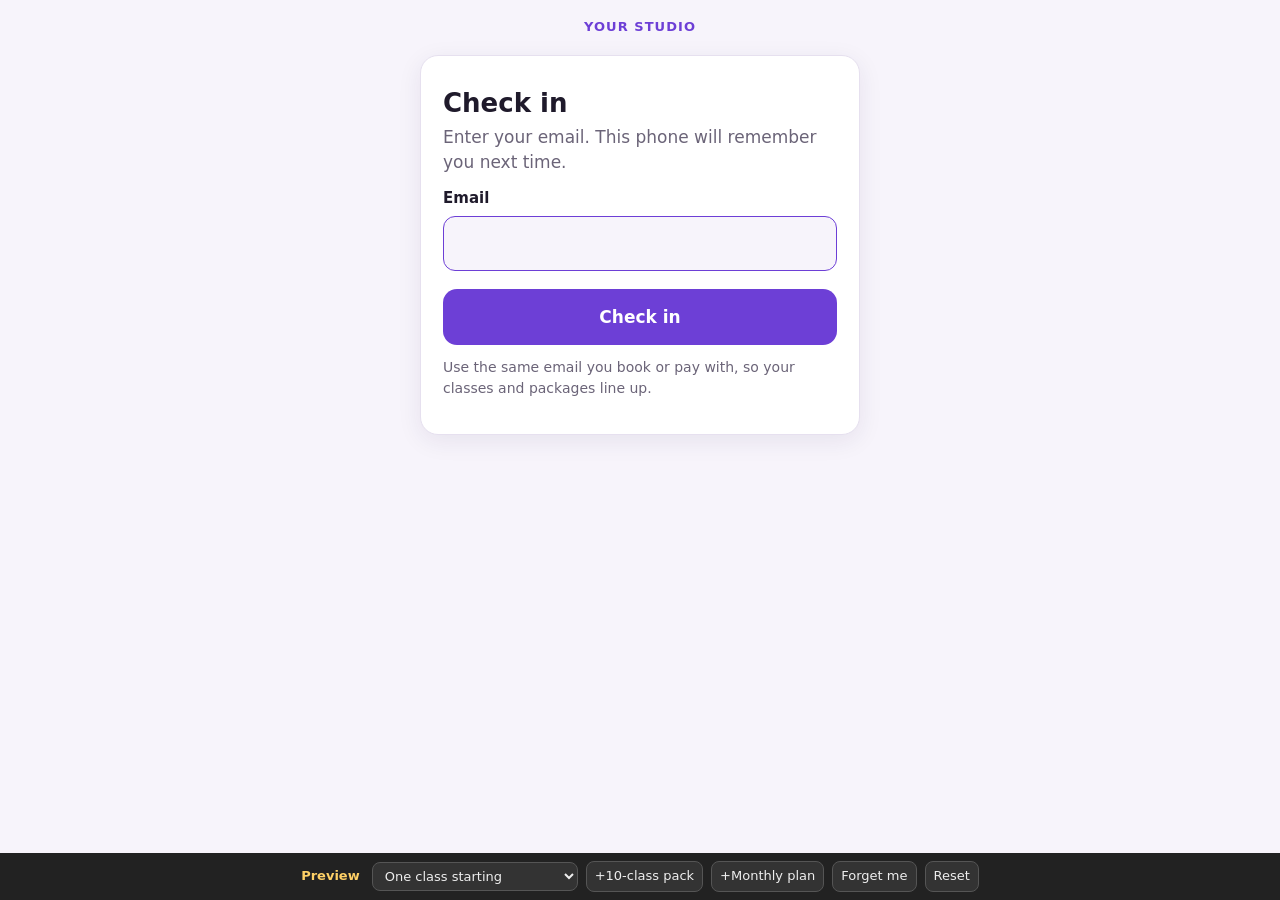
==== web/index.html @ caa4cb8f "Studio check-in 1.0 Students tap an NFC tag or scan a QR code by the door; a static page on GitHub P" ====
<!doctype html>
<html lang="en">
<head>
  <meta charset="utf-8">
  <meta name="viewport" content="width=device-width, initial-scale=1, viewport-fit=cover">
  <meta name="theme-color" content="#6d3fd6">
  <meta name="robots" content="noindex">
  <title>Check in</title>
  <link rel="stylesheet" href="style.css">
</head>
<body>
  <header class="top"><span id="studio"></span></header>
  <main id="app" aria-live="polite">
    <div class="card center"><div class="spinner" aria-hidden="true"></div></div>
  </main>
  <noscript><p class="card">Please turn on JavaScript to check in.</p></noscript>
  <script src="config.js"></script>
  <script src="app.js"></script>
</body>
</html>
---- web/style.css ----
:root {
  --bg: #f7f4fb;
  --card: #ffffff;
  --ink: #1f1a2b;
  --muted: #6b6478;
  --line: #e6e0ef;
  --brand: #6d3fd6;
  --brand-ink: #ffffff;
  --ok: #1f9d63;
  --ok-soft: #e4f6ec;
  --warn-soft: #fff4e0;
  --warn-ink: #8a5a00;
  --venmo: #008cff;
  --radius: 18px;
  --shadow: 0 6px 24px rgba(40, 20, 80, 0.08);
}
@media (prefers-color-scheme: dark) {
  :root {
    --bg: #15121c;
    --card: #211d2b;
    --ink: #f2eef8;
    --muted: #a59eb3;
    --line: #342e40;
    --brand: #9b74ff;
    --ok: #3fcf8e;
    --ok-soft: #173326;
    --warn-soft: #3a2c12;
    --warn-ink: #f3c46b;
    --shadow: none;
  }
}

* { box-sizing: border-box; }
html, body { margin: 0; }
body {
  background: var(--bg);
  color: var(--ink);
  font: 17px/1.45 system-ui, -apple-system, "Segoe UI", Roboto, sans-serif;
  min-height: 100vh;
  padding: 0 16px calc(24px + env(safe-area-inset-bottom));
  -webkit-text-size-adjust: 100%;
}
.top {
  text-align: center;
  padding: calc(18px + env(safe-area-inset-top)) 0 10px;
  font-weight: 700;
  letter-spacing: 0.08em;
  text-transform: uppercase;
  font-size: 13px;
  color: var(--brand);
}
main { max-width: 440px; margin: 0 auto; }

.card {
  background: var(--card);
  border-radius: var(--radius);
  box-shadow: var(--shadow);
  border: 1px solid var(--line);
  padding: 26px 22px;
  margin: 8px 0 14px;
}
.center { text-align: center; }
h1 { font-size: 26px; line-height: 1.2; margin: 6px 0 6px; }
p { margin: 0 0 10px; }
.muted { color: var(--muted); }
.small { font-size: 14px; }

label { display: block; font-weight: 600; font-size: 15px; margin: 14px 0 6px; }
input {
  width: 100%;
  font: inherit;
  padding: 14px 14px;
  border-radius: 12px;
  border: 1.5px solid var(--line);
  background: var(--bg);
  color: var(--ink);
}
input:focus { outline: none; border-color: var(--brand); }

.btn {
  display: block;
  width: 100%;
  margin-top: 18px;
  padding: 16px;
  border: 0;
  border-radius: 14px;
  background: var(--brand);
  color: var(--brand-ink);
  font: inherit;
  font-weight: 700;
  text-align: center;
  text-decoration: none;
  cursor: pointer;
}
.btn:disabled { opacity: 0.6; }
.btn.secondary { background: transparent; color: var(--brand); border: 1.5px solid var(--line); }
.btn.venmo { background: var(--venmo); color: #fff; }
.btn + .btn { margin-top: 10px; }
.linkish {
  background: none; border: 0; padding: 4px; font: inherit; font-size: 14px;
  color: var(--muted); text-decoration: underline; cursor: pointer;
}

.error { background: var(--warn-soft); color: var(--warn-ink); border-radius: 12px; padding: 10px 12px; font-size: 15px; margin-top: 12px; }

.check {
  width: 92px; height: 92px; margin: 2px auto 8px;
  border-radius: 50%; background: var(--ok-soft);
  display: grid; place-items: center;
  animation: pop 0.35s ease-out both;
}
.check svg { width: 52px; height: 52px; }
.check path {
  fill: none; stroke: var(--ok); stroke-width: 7; stroke-linecap: round; stroke-linejoin: round;
  stroke-dasharray: 70; stroke-dashoffset: 70;
  animation: draw 0.4s 0.2s ease-out forwards;
}
@keyframes pop { from { transform: scale(0.6); opacity: 0; } to { transform: scale(1); opacity: 1; } }
@keyframes draw { to { stroke-dashoffset: 0; } }

.klass { font-size: 18px; font-weight: 600; margin-bottom: 2px; }
.acct {
  margin-top: 18px; padding: 14px 16px; border-radius: 14px;
  background: var(--bg); text-align: left; font-size: 16px;
}
.acct b { font-weight: 700; }
.acct .row { display: flex; justify-content: space-between; align-items: baseline; gap: 12px; }
.acct .amount { font-size: 22px; font-weight: 800; }
.paid { color: var(--ok); font-weight: 700; }

.acct hr { border: 0; border-top: 1px solid var(--line); margin: 12px 0; }

.klasses { list-style: none; padding: 0; margin: 4px 0 0; text-align: left; }
.klasses li { display: flex; justify-content: space-between; align-items: baseline; gap: 12px; padding: 6px 0; border-bottom: 1px solid var(--line); }
.klasses li:last-child { border-bottom: 0; }
.klasses .klass { margin: 0; }

.picks { margin-top: 12px; }
.pick {
  display: flex; align-items: center; gap: 12px;
  margin: 8px 0 0; padding: 14px; border-radius: 14px;
  border: 1.5px solid var(--line); font-size: 17px; cursor: pointer;
}
.pick:has(input:checked:not(:disabled)) { border-color: var(--brand); }
.pick input { width: 22px; height: 22px; margin: 0; flex: none; accent-color: var(--brand); }
.pick .pname { flex: 1; }
.pick .time { font-weight: 600; color: var(--muted); }
.pick.done { cursor: default; opacity: 0.7; }
.pick.done .time { color: var(--ok); }

.spinner {
  width: 36px; height: 36px; margin: 18px auto;
  border-radius: 50%; border: 4px solid var(--line); border-top-color: var(--brand);
  animation: spin 0.8s linear infinite;
}
@keyframes spin { to { transform: rotate(360deg); } }

.foot { text-align: center; margin-top: 4px; }

@media (prefers-reduced-motion: reduce) {
  .check, .check path, .spinner { animation-duration: 0.01s; }
}

/* Preview-mode toolbar (mock.js only) */
.mockbar {
  position: fixed; left: 0; right: 0; bottom: 0;
  background: #222; color: #eee; font-size: 13px;
  padding: 8px 12px calc(8px + env(safe-area-inset-bottom));
  display: flex; flex-wrap: wrap; gap: 6px 8px; align-items: center; justify-content: center;
}
.mockbar b { color: #ffd166; margin-right: 4px; }
.mockbar select, .mockbar button {
  font: inherit; font-size: 13px; padding: 5px 8px; border-radius: 8px;
  border: 1px solid #555; background: #333; color: #eee; cursor: pointer;
}
body.mock { padding-bottom: 120px; }
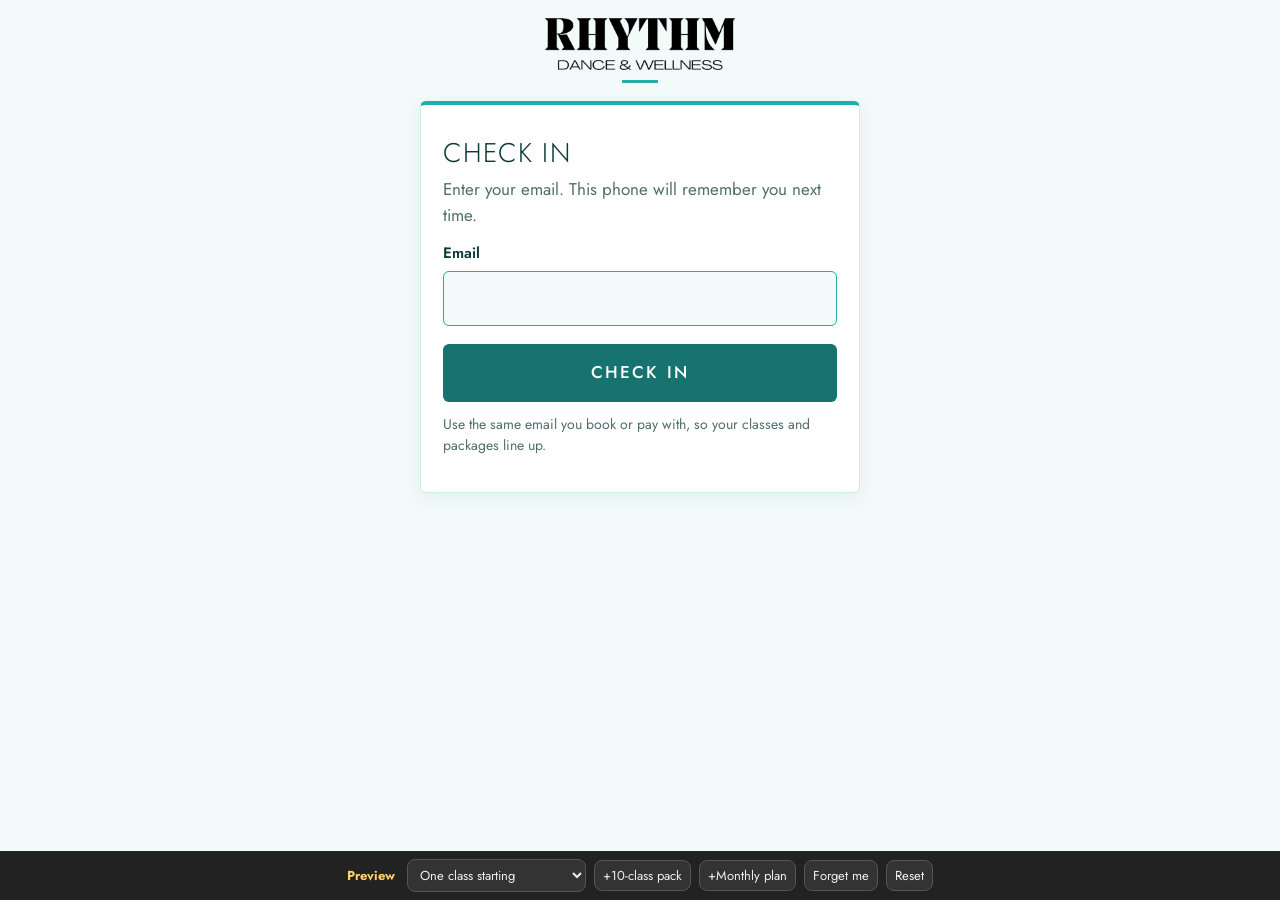
==== commit d54cd0f9: "Wix purchases, a Today tab, owner check-in, and the studio's look - Wix plan purchases sync hourly i" ====
--- a/web/index.html
+++ b/web/index.html
@@ -3,13 +3,20 @@
 <head>
   <meta charset="utf-8">
   <meta name="viewport" content="width=device-width, initial-scale=1, viewport-fit=cover">
-  <meta name="theme-color" content="#6d3fd6">
+  <meta name="theme-color" content="#21ada8">
   <meta name="robots" content="noindex">
   <title>Check in</title>
+  <link rel="preconnect" href="https://fonts.googleapis.com">
+  <link rel="preconnect" href="https://fonts.gstatic.com" crossorigin>
+  <link rel="stylesheet" href="https://fonts.googleapis.com/css2?family=Jost:wght@300;400;500;600&display=swap">
   <link rel="stylesheet" href="style.css">
 </head>
 <body>
-  <header class="top"><span id="studio"></span></header>
+  <header class="top">
+    <!-- The studio's own logo (from rhythmdw.com). If it ever fails to load, the name shows instead. -->
+    <img class="logo" src="logo.png" alt="" width="560" height="153" onerror="this.parentNode.classList.add('nologo')">
+    <span id="studio"></span>
+  </header>
   <main id="app" aria-live="polite">
     <div class="card center"><div class="spinner" aria-hidden="true"></div></div>
   </main>
--- a/web/style.css
+++ b/web/style.css
@@ -1,29 +1,36 @@
+/* Colours and type follow the studio's Wix site (rhythmdw.com): its teal #21ADA8,
+   white space, and light geometric capitals. The site's Avenir / Brandon Grotesque
+   are licensed fonts, so Jost (free, Google Fonts) stands in for both. */
 :root {
-  --bg: #f7f4fb;
+  --bg: #f2fbfa;
   --card: #ffffff;
-  --ink: #1f1a2b;
-  --muted: #6b6478;
-  --line: #e6e0ef;
-  --brand: #6d3fd6;
+  --ink: #0b3a38;
+  --muted: #4f6e6c;
+  --line: #cfeceb;
+  --teal: #21ada8;         /* the studio's accent */
+  --brand: #167370;        /* deeper teal from their palette: readable white text on buttons */
   --brand-ink: #ffffff;
-  --ok: #1f9d63;
-  --ok-soft: #e4f6ec;
+  --ok: #167370;
+  --ok-soft: #ccf5f4;
   --warn-soft: #fff4e0;
-  --warn-ink: #8a5a00;
+  --warn-ink: #7a4f00;
   --venmo: #008cff;
-  --radius: 18px;
-  --shadow: 0 6px 24px rgba(40, 20, 80, 0.08);
+  --radius: 6px;
+  --shadow: 0 4px 18px rgba(11, 58, 56, 0.07);
+  --display: "Jost", "Avenir Next", Avenir, "Century Gothic", system-ui, sans-serif;
 }
 @media (prefers-color-scheme: dark) {
   :root {
-    --bg: #15121c;
-    --card: #211d2b;
-    --ink: #f2eef8;
-    --muted: #a59eb3;
-    --line: #342e40;
-    --brand: #9b74ff;
-    --ok: #3fcf8e;
-    --ok-soft: #173326;
+    --bg: #082826;
+    --card: #0e3533;
+    --ink: #e9f8f7;
+    --muted: #9cc4c1;
+    --line: #1d4c49;
+    --teal: #40dad5;
+    --brand: #21ada8;
+    --brand-ink: #04201f;
+    --ok: #7fe7e3;
+    --ok-soft: #164745;
     --warn-soft: #3a2c12;
     --warn-ink: #f3c46b;
     --shadow: none;
@@ -35,7 +42,8 @@
 body {
   background: var(--bg);
   color: var(--ink);
-  font: 17px/1.45 system-ui, -apple-system, "Segoe UI", Roboto, sans-serif;
+  font: 17px/1.5 var(--display);
+  font-weight: 400;
   min-height: 100vh;
   padding: 0 16px calc(24px + env(safe-area-inset-bottom));
   -webkit-text-size-adjust: 100%;
@@ -43,11 +51,26 @@
 .top {
   text-align: center;
   padding: calc(18px + env(safe-area-inset-top)) 0 10px;
-  font-weight: 700;
-  letter-spacing: 0.08em;
+  font-weight: 600;
+  letter-spacing: 0.22em;
   text-transform: uppercase;
-  font-size: 13px;
-  color: var(--brand);
+  font-size: 15px;
+  color: var(--ink);
+}
+.top::after {  /* a short teal rule under the name, like the site's teal panels */
+  content: ""; display: block; width: 36px; height: 3px;
+  margin: 10px auto 0; background: var(--teal);
+}
+.logo { display: block; width: 190px; max-width: 60%; height: auto; margin: 0 auto; }
+@media (prefers-color-scheme: dark) { .logo { filter: invert(1); } }  /* black logo → white */
+/* With the logo showing, the name stays for screen readers and the tab title only. */
+.top:not(.nologo) #studio {
+  position: absolute; width: 1px; height: 1px; overflow: hidden; clip: rect(0 0 0 0); white-space: nowrap;
+}
+.nologo .logo { display: none; }
+.envbadge {
+  margin-left: 8px; padding: 2px 7px; border-radius: 6px;
+  background: var(--warn-soft); color: var(--warn-ink); letter-spacing: 0.04em;
 }
 main { max-width: 440px; margin: 0 auto; }
 
@@ -56,11 +79,15 @@
   border-radius: var(--radius);
   box-shadow: var(--shadow);
   border: 1px solid var(--line);
+  border-top: 4px solid var(--teal);
   padding: 26px 22px;
   margin: 8px 0 14px;
 }
 .center { text-align: center; }
-h1 { font-size: 26px; line-height: 1.2; margin: 6px 0 6px; }
+h1 {
+  font-size: 27px; line-height: 1.2; margin: 6px 0 8px;
+  font-weight: 300; text-transform: uppercase; letter-spacing: 0.04em;
+}
 p { margin: 0 0 10px; }
 .muted { color: var(--muted); }
 .small { font-size: 14px; }
@@ -70,12 +97,12 @@
   width: 100%;
   font: inherit;
   padding: 14px 14px;
-  border-radius: 12px;
+  border-radius: var(--radius);
   border: 1.5px solid var(--line);
   background: var(--bg);
   color: var(--ink);
 }
-input:focus { outline: none; border-color: var(--brand); }
+input:focus { outline: none; border-color: var(--teal); }
 
 .btn {
   display: block;
@@ -83,18 +110,21 @@
   margin-top: 18px;
   padding: 16px;
   border: 0;
-  border-radius: 14px;
+  border-radius: var(--radius);
   background: var(--brand);
   color: var(--brand-ink);
   font: inherit;
-  font-weight: 700;
+  font-weight: 500;
+  letter-spacing: 0.12em;
+  text-transform: uppercase;
   text-align: center;
   text-decoration: none;
   cursor: pointer;
 }
 .btn:disabled { opacity: 0.6; }
-.btn.secondary { background: transparent; color: var(--brand); border: 1.5px solid var(--line); }
-.btn.venmo { background: var(--venmo); color: #fff; }
+.btn.secondary { background: transparent; color: var(--brand); border: 1.5px solid var(--teal); }
+@media (prefers-color-scheme: dark) { .btn.secondary { color: var(--teal); } }
+.btn.venmo { background: var(--venmo); color: #fff; letter-spacing: 0.02em; text-transform: none; font-weight: 600; }
 .btn + .btn { margin-top: 10px; }
 .linkish {
   background: none; border: 0; padding: 4px; font: inherit; font-size: 14px;
@@ -118,14 +148,14 @@
 @keyframes pop { from { transform: scale(0.6); opacity: 0; } to { transform: scale(1); opacity: 1; } }
 @keyframes draw { to { stroke-dashoffset: 0; } }
 
-.klass { font-size: 18px; font-weight: 600; margin-bottom: 2px; }
+.klass { font-size: 18px; font-weight: 500; margin-bottom: 2px; }
 .acct {
-  margin-top: 18px; padding: 14px 16px; border-radius: 14px;
+  margin-top: 18px; padding: 14px 16px; border-radius: var(--radius);
   background: var(--bg); text-align: left; font-size: 16px;
 }
 .acct b { font-weight: 700; }
 .acct .row { display: flex; justify-content: space-between; align-items: baseline; gap: 12px; }
-.acct .amount { font-size: 22px; font-weight: 800; }
+.acct .amount { font-size: 24px; font-weight: 500; }
 .paid { color: var(--ok); font-weight: 700; }
 
 .acct hr { border: 0; border-top: 1px solid var(--line); margin: 12px 0; }
@@ -138,10 +168,10 @@
 .picks { margin-top: 12px; }
 .pick {
   display: flex; align-items: center; gap: 12px;
-  margin: 8px 0 0; padding: 14px; border-radius: 14px;
+  margin: 8px 0 0; padding: 14px; border-radius: var(--radius);
   border: 1.5px solid var(--line); font-size: 17px; cursor: pointer;
 }
-.pick:has(input:checked:not(:disabled)) { border-color: var(--brand); }
+.pick:has(input:checked:not(:disabled)) { border-color: var(--teal); background: var(--bg); }
 .pick input { width: 22px; height: 22px; margin: 0; flex: none; accent-color: var(--brand); }
 .pick .pname { flex: 1; }
 .pick .time { font-weight: 600; color: var(--muted); }
@@ -150,7 +180,7 @@
 
 .spinner {
   width: 36px; height: 36px; margin: 18px auto;
-  border-radius: 50%; border: 4px solid var(--line); border-top-color: var(--brand);
+  border-radius: 50%; border: 4px solid var(--line); border-top-color: var(--teal);
   animation: spin 0.8s linear infinite;
 }
 @keyframes spin { to { transform: rotate(360deg); } }
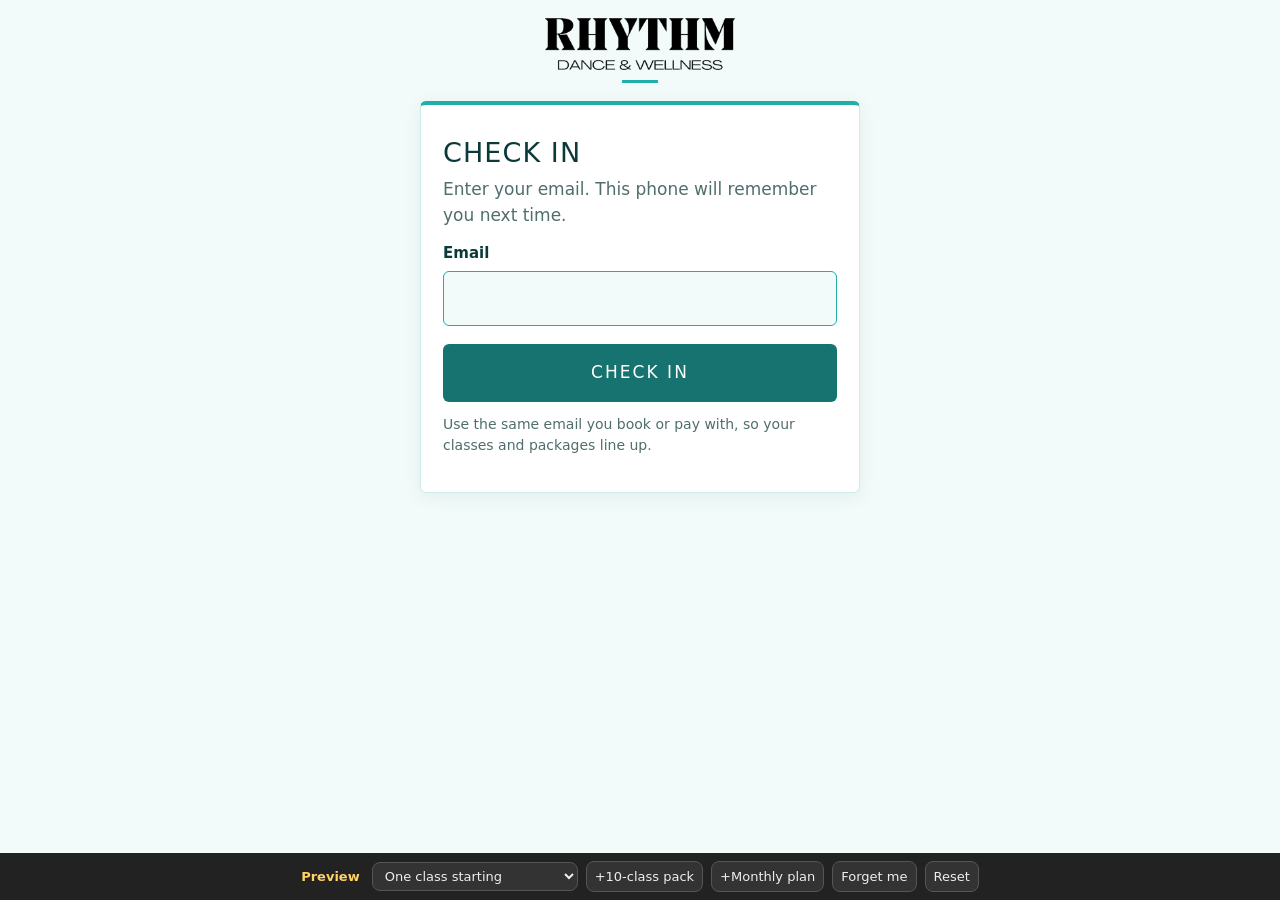
==== commit bbc52b79: "Security fixes before going public; point the dev page at rhyerbiz.github.io - Text from students or" ====
--- a/web/index.html
+++ b/web/index.html
@@ -5,6 +5,9 @@
   <meta name="viewport" content="width=device-width, initial-scale=1, viewport-fit=cover">
   <meta name="theme-color" content="#21ada8">
   <meta name="robots" content="noindex">
+  <!-- What the page may load and talk to: itself, the Google Font, and the Apps Script API
+       (script.google.com redirects each answer to script.googleusercontent.com). -->
+  <meta http-equiv="Content-Security-Policy" content="default-src 'self'; script-src 'self'; style-src 'self' 'unsafe-inline' https://fonts.googleapis.com; font-src https://fonts.gstatic.com; img-src 'self'; connect-src 'self' https://script.google.com https://script.googleusercontent.com; base-uri 'none'; form-action 'none'; object-src 'none'">
   <title>Check in</title>
   <link rel="preconnect" href="https://fonts.googleapis.com">
   <link rel="preconnect" href="https://fonts.gstatic.com" crossorigin>
@@ -14,7 +17,7 @@
 <body>
   <header class="top">
     <!-- The studio's own logo (from rhythmdw.com). If it ever fails to load, the name shows instead. -->
-    <img class="logo" src="logo.png" alt="" width="560" height="153" onerror="this.parentNode.classList.add('nologo')">
+    <img class="logo" src="logo.png" alt="" width="560" height="153">
     <span id="studio"></span>
   </header>
   <main id="app" aria-live="polite">
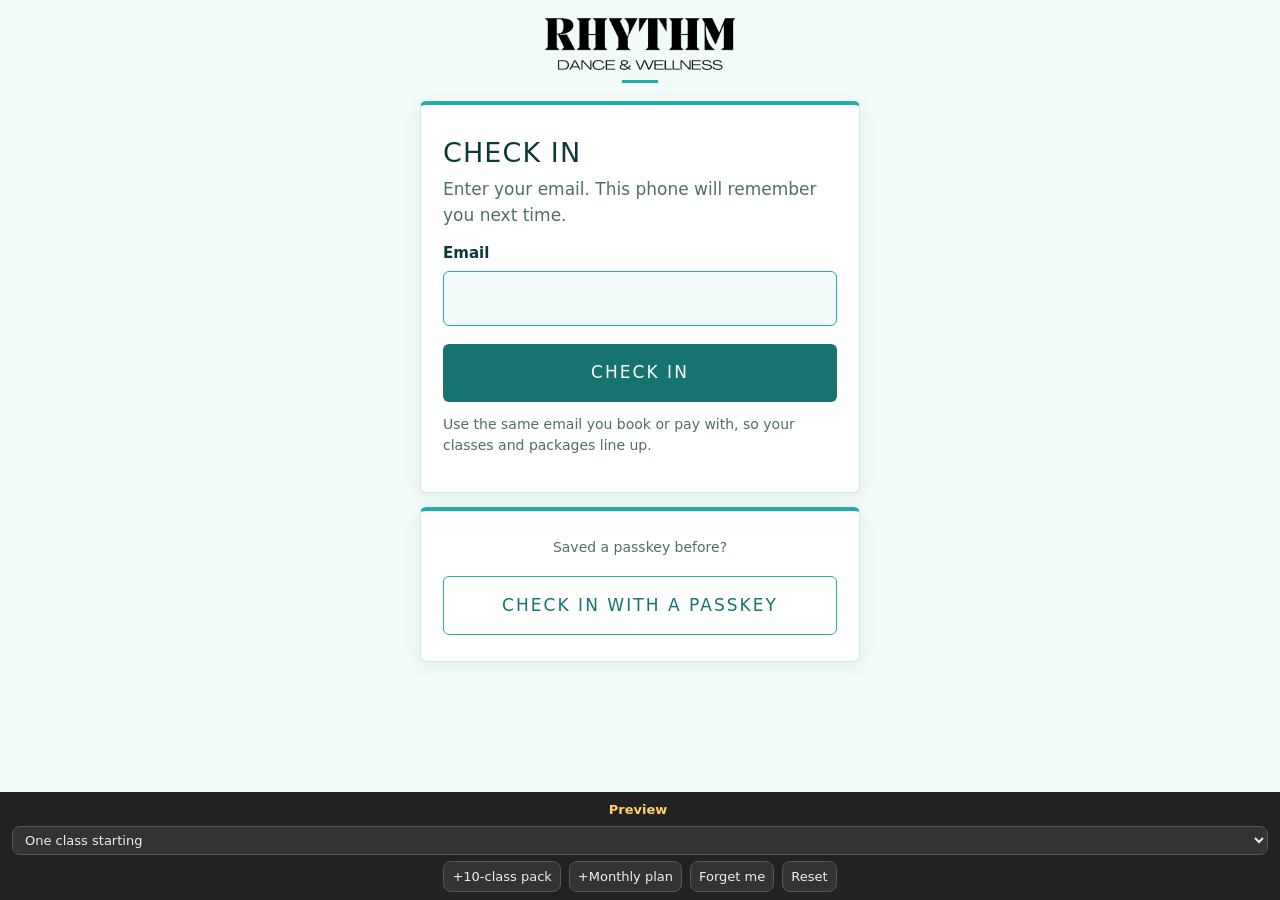
==== commit 4d138ded: "Faster: Today tab rewritten after the answer, owner reads skip the lock, owner tabs show cached data" ====
--- a/web/index.html
+++ b/web/index.html
@@ -11,6 +11,10 @@
   <title>Check in</title>
   <link rel="preconnect" href="https://fonts.googleapis.com">
   <link rel="preconnect" href="https://fonts.gstatic.com" crossorigin>
+  <!-- The API: the connection is opened while the page loads, not when the first request goes out.
+       Apps Script answers from script.google.com, then a redirect to script.googleusercontent.com. -->
+  <link rel="preconnect" href="https://script.google.com" crossorigin>
+  <link rel="preconnect" href="https://script.googleusercontent.com" crossorigin>
   <link rel="stylesheet" href="https://fonts.googleapis.com/css2?family=Jost:wght@300;400;500;600&display=swap">
   <link rel="stylesheet" href="style.css">
 </head>
--- a/web/style.css
+++ b/web/style.css
@@ -69,7 +69,8 @@
 }
 .nologo .logo { display: none; }
 .envbadge {
-  margin-left: 8px; padding: 2px 7px; border-radius: 6px;
+  display: inline-block; margin-top: 8px; line-height: 1.4; /* below the logo, not over it */
+  padding: 2px 7px; border-radius: 6px;
   background: var(--warn-soft); color: var(--warn-ink); letter-spacing: 0.04em;
 }
 main { max-width: 440px; margin: 0 auto; }
@@ -164,6 +165,9 @@
 .klasses li { display: flex; justify-content: space-between; align-items: baseline; gap: 12px; padding: 6px 0; border-bottom: 1px solid var(--line); }
 .klasses li:last-child { border-bottom: 0; }
 .klasses .klass { margin: 0; }
+/* Time, with how it's covered under it ("no charge", "$17"): each on one line, never split. */
+.klasses .when { flex: none; text-align: right; white-space: nowrap; }
+.klasses .how { display: block; font-size: 14px; }
 
 .picks { margin-top: 12px; }
 .pick {
@@ -186,10 +190,65 @@
 @keyframes spin { to { transform: rotate(360deg); } }
 
 .foot { text-align: center; margin-top: 4px; }
+.chatmini { color: var(--muted); margin: 0 0 6px; }
+.chatmini a { color: var(--brand); }
+.chatmini .linkish { font-size: inherit; }
+@media (prefers-color-scheme: dark) { .chatmini a { color: var(--teal); } }
 
 @media (prefers-reduced-motion: reduce) {
   .check, .check path, .spinner { animation-duration: 0.01s; }
 }
+
+/* ------------------------------------------------ owner page (owner.html) */
+.tabs {
+  display: flex; gap: 6px; max-width: 440px; margin: 6px auto 10px;
+  position: sticky; top: 0; z-index: 2; background: var(--bg); padding: 6px 0;
+}
+.tabs[hidden] { display: none; }
+.tabs button {
+  flex: 1; font: inherit; font-size: 15px; font-weight: 500; padding: 10px 6px;
+  border: 1.5px solid var(--line); border-radius: var(--radius); background: var(--card); color: var(--ink); cursor: pointer;
+}
+.tabs button.on { border-color: var(--teal); background: var(--ok-soft); }
+.tabs .count {
+  display: inline-block; min-width: 20px; padding: 0 6px; border-radius: 10px;
+  background: var(--warn-soft); color: var(--warn-ink); font-size: 13px; font-weight: 600;
+}
+.tabs .count[hidden] { display: none; }
+.owner .headline { text-align: center; margin: 4px 0 2px; }
+.owner .headline h1 { margin-bottom: 2px; }
+.owner .btn { margin-top: 12px; }
+.card.slim { padding: 16px 18px; }
+.owner h2 { font-size: 18px; font-weight: 600; margin: 0 0 6px; display: flex; justify-content: space-between; gap: 10px; }
+.owner h2 .n { font-weight: 400; color: var(--muted); white-space: nowrap; }
+.people { list-style: none; margin: 4px 0 0; padding: 0; }
+.people li { display: flex; justify-content: space-between; align-items: baseline; gap: 12px; padding: 7px 0; border-top: 1px solid var(--line); }
+.people .how { text-align: right; color: var(--muted); font-size: 15px; white-space: nowrap; }
+.people .owes { display: block; font-size: 13px; color: var(--warn-ink); }
+.list { list-style: none; margin: 10px 0 0; padding: 0; }
+.list li + li { margin-top: 6px; }
+.list button {
+  display: block; width: 100%; text-align: left; font: inherit; color: var(--ink); cursor: pointer;
+  padding: 12px 14px; border: 1px solid var(--line); border-radius: var(--radius); background: var(--card);
+}
+.list button b { display: block; font-weight: 500; }
+.list.compact { margin-top: 6px; }
+.list.compact button { padding: 8px 12px; }
+.planrow { display: flex; justify-content: space-between; align-items: center; gap: 12px; padding: 8px 0; border-top: 1px solid var(--line); }
+.btn.small { width: auto; flex: none; margin: 0; padding: 8px 12px; font-size: 13px; letter-spacing: 0.06em; }
+select {
+  width: 100%; font: inherit; padding: 12px; border-radius: var(--radius);
+  border: 1.5px solid var(--line); background: var(--bg); color: var(--ink);
+}
+input + input, select + input { margin-top: 8px; }
+.people .by { display: block; font-size: 13px; color: var(--muted); }
+.people .remove { font-size: 12px; margin-left: 6px; padding: 2px 4px; vertical-align: 1px; }
+.owner .group { margin: 16px 0 0; font-size: 13px; font-weight: 600; letter-spacing: 0.08em; text-transform: uppercase; color: var(--muted); }
+.owner .pick[hidden] { display: none; }
+.stickybar { position: sticky; bottom: 0; padding: 8px 0 calc(8px + env(safe-area-inset-bottom)); background: var(--bg); }
+.stickybar .btn { margin-top: 0; }
+.flash { background: var(--ok-soft); color: var(--ink); border-radius: 12px; padding: 10px 12px; font-size: 15px; margin: 6px 0 10px; }
+.owner .error { margin: 6px 0 10px; }
 
 /* Preview-mode toolbar (mock.js only) */
 .mockbar {
